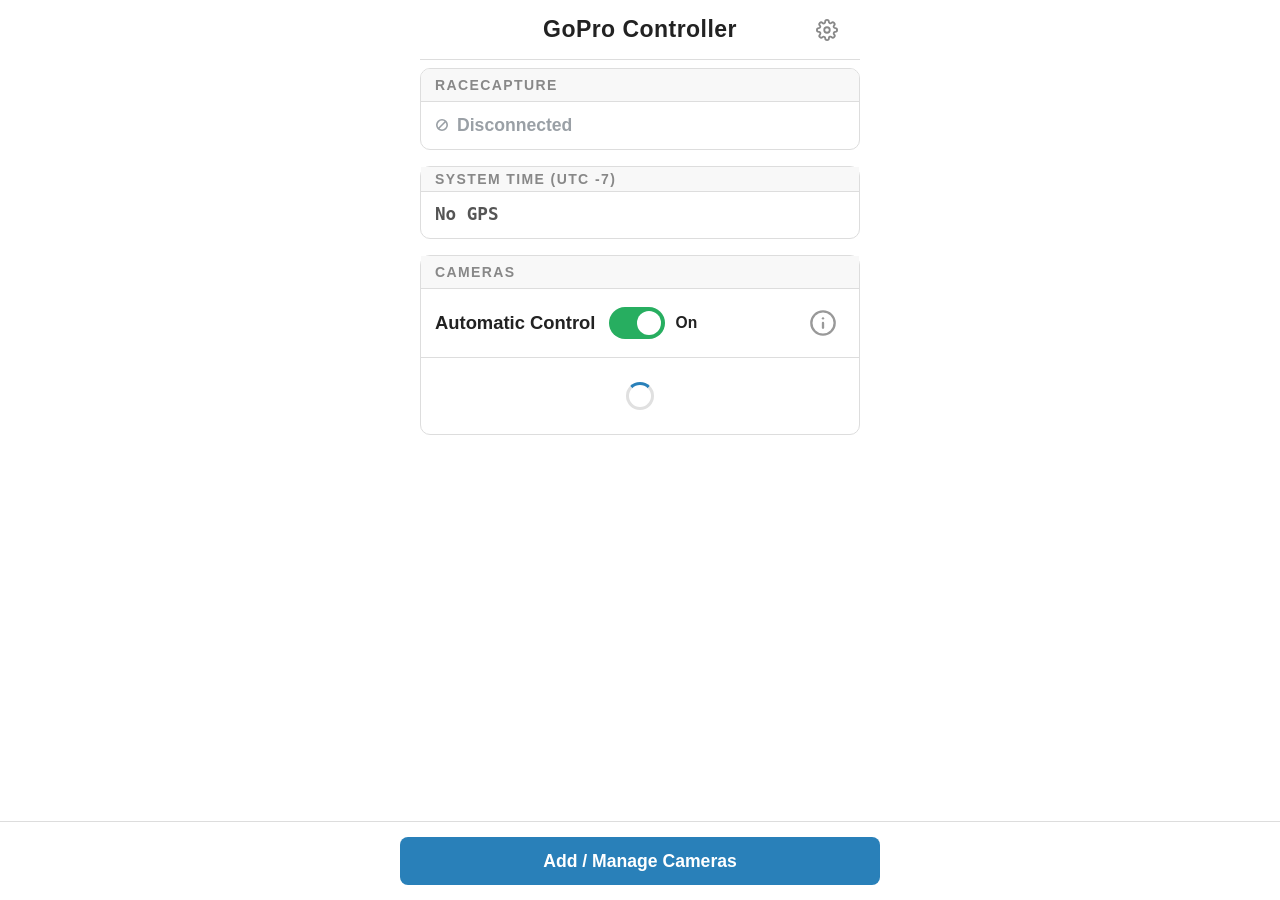
==== apps/main/web_ui/index.html @ 895a4ad1 "Major restructuring to put both the recovery and main app under one repo" ====
<!DOCTYPE html>
<html lang="en">
<head>
<meta charset="UTF-8">
<meta name="viewport" content="width=device-width, initial-scale=1.0">
<title>GoPro Controller</title>
<link rel="stylesheet" href="style.css">
</head>
<body>

<!-- Page header -->
<header id="page-header">
  <h1>GoPro Controller</h1>
  <button id="settings-btn" aria-label="Settings">
    <svg width="22" height="22" viewBox="0 0 24 24" fill="none" stroke="currentColor" stroke-width="2" stroke-linecap="round" stroke-linejoin="round">
      <circle cx="12" cy="12" r="3"/>
      <path d="M19.4 15a1.65 1.65 0 0 0 .33 1.82l.06.06a2 2 0 0 1-2.83 2.83l-.06-.06a1.65 1.65 0 0 0-1.82-.33 1.65 1.65 0 0 0-1 1.51V21a2 2 0 0 1-4 0v-.09A1.65 1.65 0 0 0 9 19.4a1.65 1.65 0 0 0-1.82.33l-.06.06a2 2 0 0 1-2.83-2.83l.06-.06A1.65 1.65 0 0 0 4.68 15a1.65 1.65 0 0 0-1.51-1H3a2 2 0 0 1 0-4h.09A1.65 1.65 0 0 0 4.6 9a1.65 1.65 0 0 0-.33-1.82l-.06-.06a2 2 0 0 1 2.83-2.83l.06.06A1.65 1.65 0 0 0 9 4.68a1.65 1.65 0 0 0 1-1.51V3a2 2 0 0 1 4 0v.09a1.65 1.65 0 0 0 1 1.51 1.65 1.65 0 0 0 1.82-.33l.06-.06a2 2 0 0 1 2.83 2.83l-.06.06A1.65 1.65 0 0 0 19.4 9a1.65 1.65 0 0 0 1.51 1H21a2 2 0 0 1 0 4h-.09a1.65 1.65 0 0 0-1.51 1z"/>
    </svg>
  </button>
</header>

<!-- RaceCapture status -->
<div class="section-card" id="rc-status-section">
  <div class="section-title">RaceCapture</div>
  <div class="rc-cell">
    <div id="rc-logging-pill" class="status-badge disconnected">
      <span class="status-icon"><svg width="14" height="14" viewBox="0 0 14 14" fill="none" stroke="currentColor" stroke-width="1.6" stroke-linecap="round"><circle cx="7" cy="7" r="5.2"/><line x1="3.5" y1="10.5" x2="10.5" y2="3.5"/></svg></span>
      <span>Disconnected</span>
    </div>
  </div>
</div>

<!-- System time -->
<div class="section-card" id="system-time-section">
  <div class="section-title section-title-row">
    <span>System Time (UTC -7)</span>
    <button id="datetime-btn" class="section-title-btn" hidden>Sync</button>
  </div>
  <div class="rc-cell">
    <div id="utc-display">
      <div id="utc-text">
        <div id="utc-date-line">No GPS</div>
        <div id="utc-time-line"></div>
      </div>
      <button id="time-info-btn" class="modal-info-btn" type="button" aria-label="More info" hidden>
        <svg width="20" height="20" viewBox="0 0 24 24" fill="none" stroke="currentColor" stroke-width="2" stroke-linecap="round" stroke-linejoin="round"><circle cx="12" cy="12" r="10"></circle><line x1="12" y1="16" x2="12" y2="12"></line><line x1="12" y1="8" x2="12.01" y2="8"></line></svg>
      </button>
      <div class="modal-info-tooltip">System time was restored from memory but is stale and needs to be updated. Either wait for the RaceCapture to send UTC, or manually sync from this device.</div>
    </div>
  </div>
</div>

<!-- Status feedback -->
<p id="status"></p>

<!-- Cameras -->
<div class="section-card" id="cam-status-section">
  <div class="section-title">Cameras</div>
  <div id="auto-control-row">
    <div class="ac-label">Automatic Control</div>
    <div class="toggle-wrap" id="toggle-wrap">
      <div class="toggle-track on" id="toggle-track">
        <div class="toggle-thumb"></div>
      </div>
      <div class="toggle-state" id="toggle-state">On</div>
    </div>
    <button id="auto-control-info-btn" class="modal-info-btn" type="button" aria-label="More info">
      <svg width="20" height="20" viewBox="0 0 24 24" fill="none" stroke="currentColor" stroke-width="2" stroke-linecap="round" stroke-linejoin="round"><circle cx="12" cy="12" r="10"></circle><line x1="12" y1="16" x2="12" y2="12"></line><line x1="12" y1="8" x2="12.01" y2="8"></line></svg>
    </button>
    <div class="modal-info-tooltip">Turn this off for manual shutter control. Cameras will start and stop recording automatically based on the RaceCapture logging status when on.</div>
  </div>
  <div id="control-bar" style="display:none">
    <button id="btn-record-all">Record All</button>
    <button id="btn-stop-all">Stop All</button>
  </div>
  <div id="cam-status-list">
    <div id="cam-status-loading"><div class="spinner"></div></div>
    <span id="cam-status-empty" style="display:none">No cameras paired.</span>
  </div>
</div>

<!-- Fixed bottom bar -->
<div id="manage-bar">
  <button id="manage-btn">Add / Manage Cameras</button>
</div>

<!-- Settings modal (top sheet) -->
<div class="modal-overlay" id="settings-overlay">
  <div class="settings-modal">
    <div class="modal-header">
      <span class="modal-title">Settings</span>
      <button class="modal-done-btn" id="settings-done">Done</button>
    </div>

    <div class="modal-section-title">Device</div>

    <div class="settings-row">
      <span class="settings-row-label">Time Zone</span>
      <select class="settings-select" id="tz-select"></select>
    </div>

    <button class="settings-reboot-btn" id="reboot-btn">Reboot</button>
    <button class="settings-reset-btn" id="reset-btn">Factory Reset</button>
  </div>
</div>

<!-- Manage cameras modal (bottom sheet) -->
<div class="modal-overlay" id="modal-overlay">
  <div class="manage-modal">
    <div class="modal-header">
      <span class="modal-title">Manage Cameras</span>
      <button class="modal-done-btn" id="modal-done">Done</button>
    </div>

    <div id="modal-status"></div>

    <!-- Section 1: BLE pairing -->
    <div class="modal-action-row">
      <button class="modal-action-btn" id="scan-btn">Add a new Bluetooth camera</button>
      <button class="modal-info-btn" type="button" aria-label="More info">
        <svg width="20" height="20" viewBox="0 0 24 24" fill="none" stroke="currentColor" stroke-width="2" stroke-linecap="round" stroke-linejoin="round"><circle cx="12" cy="12" r="10"></circle><line x1="12" y1="16" x2="12" y2="12"></line><line x1="12" y1="8" x2="12.01" y2="8"></line></svg>
      </button>
      <div class="modal-info-tooltip">Put your camera into Pairing mode, like you would for the GoPro Quik App</div>
    </div>
    <div class="modal-section-title" style="padding-top:0">Pair a Hero9 Black or newer over BLE</div>
    <div class="modal-separator"></div>
    <div id="results"></div>

    <!-- Section 2: WiFi RC Emulation -->
    <div class="modal-action-row">
      <button class="modal-action-btn" id="rc-add-btn">Add a new Wifi RC Camera</button>
      <button class="modal-info-btn" type="button" aria-label="More info">
        <svg width="20" height="20" viewBox="0 0 24 24" fill="none" stroke="currentColor" stroke-width="2" stroke-linecap="round" stroke-linejoin="round"><circle cx="12" cy="12" r="10"></circle><line x1="12" y1="16" x2="12" y2="12"></line><line x1="12" y1="8" x2="12.01" y2="8"></line></svg>
      </button>
      <div class="modal-info-tooltip">On your camera, add a new connection, and choose either the Wifi RC or Smart Remote option. The camera will automatically pair successfully. Then you can add it to the controller here.</div>
    </div>
    <div class="modal-section-title" style="padding-top:0">Pair an older camera as a Wifi Remote</div>
    <div class="modal-separator"></div>
    <div id="rc-results"></div>

    <!-- Section 3: Paired cameras -->
    <div class="modal-section-title-row">
      <span class="modal-section-title" style="padding:0;color:var(--text-primary)">Paired Cameras</span>
      <span class="modal-count-badge" id="paired-count"></span>
    </div>
    <div id="paired-list"></div>
  </div>
</div>

<!-- Pairing-in-progress modal (bottom sheet, blocks all interaction).
     Hidden by default via the `hidden` attribute so the element stays
     invisible even if style.css is cached/stale; JS toggles it. -->
<div class="pair-overlay" id="pair-overlay" hidden aria-hidden="true">
  <div class="pair-sheet" role="dialog" aria-labelledby="pair-sheet-title">
    <div class="pair-sheet-title" id="pair-sheet-title">Pairing Camera</div>
    <div class="pair-throbber" id="pair-throbber"></div>
    <div class="pair-status" id="pair-status">Connecting…</div>
    <button class="pair-cancel-btn" id="pair-cancel-btn">Cancel</button>
  </div>
</div>

<script src="app.js"></script>
</body>
</html>
---- apps/main/web_ui/style.css ----
:root {
  --blue:               #2980b9;
  --blue-hover:         #2471a3;
  --green:              #27ae60;
  --green-dark:         #2e7d32;
  --green-hover:        #219a52;
  --orange:             #f39c12;
  --orange-dark:        #e67e22;
  --orange-dark-hover:  #ca6f1e;
  --red:                #e74c3c;
  --red-hover:          #c0392b;
  --gray-text:          #888;
  --gray-light:         #999;
  --gray-label:         #555;
  --gray-bg:            #f8f8f8;
  --gray-border:        #ddd;
  --gray-border-light:  #eee;
  --gray-disabled:      #e0e0e0;
  --gray-disabled-text: #bbb;
  --gray-toggle-off:    #ccc;
  --text-primary:       #222;
  --text-secondary:     #555;
  --white:              #fff;
  --card-bg:            #fafafa;
  --modal-bg:           #fff;
  --page-bg:            #fff;
  --overlay:            rgba(0,0,0,0.45);
}

*, *::before, *::after { box-sizing: border-box; margin: 0; padding: 0; }

/* The HTML `hidden` attribute should win over explicit `display:` rules.
 * Without this, e.g. `.modal-info-btn { display: flex }` keeps the button
 * rendered even when JS sets `hidden = true`. */
[hidden] { display: none !important; }

html { font-size: 20px; }

body {
  font-family: -apple-system, BlinkMacSystemFont, "Segoe UI", sans-serif;
  background: var(--page-bg);
  color: var(--text-primary);
  max-width: 480px;
  margin: 0 auto;
  padding: 0 1em 5em;
  touch-action: manipulation;
}

button {
  cursor: pointer;
  border: none;
  border-radius: 8px;
  font-family: inherit;
  font-weight: 700;
}

/* ---- Animations ---------------------------------------------------------- */

@keyframes cam-pulse {
  0%, 100% { opacity: 1; }
  50%       { opacity: 0.25; }
}

@keyframes spin {
  to { transform: rotate(360deg); }
}

/* ---- Page header --------------------------------------------------------- */

#page-header {
  position: sticky;
  top: 0;
  z-index: 50;
  background: var(--white);
  border-bottom: 1px solid var(--gray-border);
  padding: 16px 20px;
  display: flex;
  align-items: center;
  justify-content: center;
}

#page-header h1 {
  font-size: 1.15rem;
  font-weight: 600;
  letter-spacing: 0.02em;
}

#settings-btn {
  position: absolute;
  right: 16px;
  top: 50%;
  transform: translateY(-50%);
  background: none;
  border: none;
  padding: 6px;
  border-radius: 6px;
  color: var(--gray-text);
  cursor: pointer;
  display: flex;
  align-items: center;
  justify-content: center;
}

#settings-btn:hover { color: #333; background: #f0f0f0; }

/* ---- Section shell (shared by rc-status, auto-control, cam-status) ------- */

.section-card {
  border: 1px solid var(--gray-border);
  border-radius: 10px;
  overflow: hidden;
  margin: 0.4em 0 0.8em;
}

.section-title {
  font-size: 0.7rem;
  font-weight: 700;
  text-transform: uppercase;
  letter-spacing: 0.1em;
  color: var(--gray-text);
  background: var(--gray-bg);
  border-bottom: 1px solid var(--gray-border);
  padding: 8px 14px;
}

.section-title-row {
  display: flex;
  align-items: center;
  justify-content: space-between;
  padding-top: 4px;
  padding-bottom: 4px;
}

.section-title-btn {
  font-family: inherit;
  font-size: 0.7rem;
  font-weight: 700;
  text-transform: uppercase;
  letter-spacing: 0.1em;
  padding: 3px 10px;
  border-radius: 6px;
  background: none;
  border: 1px solid var(--blue);
  color: var(--blue);
  cursor: pointer;
}

.section-title-btn:hover { background: #eaf4fb; }
.section-title-btn:disabled { opacity: 0.6; cursor: default; }

/* ---- RaceCapture status -------------------------------------------------- */

#rc-grid {
  display: grid;
  grid-template-columns: 1fr 1fr;
}

.rc-cell {
  padding: 12px 14px;
}

.rc-cell:first-child {
  border-right: 1px solid var(--gray-border);
}

.rc-cell-label {
  font-size: 0.68rem;
  font-weight: 400;
  text-transform: uppercase;
  letter-spacing: 0.08em;
  color: var(--gray-light);
  margin-bottom: 4px;
}

#system-time-section { overflow: visible; }

#utc-display {
  position: relative;
  display: flex;
  align-items: center;
  gap: 10px;
}

#utc-text {
  display: flex;
  flex-direction: column;
  gap: 2px;
}

#utc-display .modal-info-btn {
  margin-left: auto;
}

#utc-date-line,
#utc-time-line {
  font-family: monospace;
  font-size: 0.88rem;
  font-weight: 600;
  color: var(--gray-label);
}

#utc-display.stale #utc-date-line,
#utc-display.stale #utc-time-line {
  color: var(--orange);
}

/* ---- Auto-control -------------------------------------------------------- */

#auto-control-row {
  position: relative;
  display: flex;
  align-items: center;
  padding: 12px 14px;
  gap: 14px;
  border-bottom: 1px solid var(--gray-border);
}

.ac-label {
  font-size: 0.92rem;
  font-weight: 600;
  color: var(--text-primary);
}

#auto-control-row .modal-info-btn {
  margin-left: auto;
}

.toggle-wrap {
  display: flex;
  flex-direction: row;
  align-items: center;
  gap: 8px;
  cursor: pointer;
  user-select: none;
  flex-shrink: 0;
}

.toggle-state {
  font-size: 0.78rem;
  font-weight: 600;
  min-width: 26px;
  text-align: center;
}

.toggle-track {
  position: relative;
  width: 56px;
  height: 32px;
  border-radius: 16px;
  background: var(--gray-toggle-off);
  transition: background 0.2s;
}

.toggle-track.on { background: var(--green); }

.toggle-thumb {
  position: absolute;
  top: 4px;
  left: 4px;
  width: 24px;
  height: 24px;
  border-radius: 50%;
  background: var(--white);
  transition: left 0.2s;
}

.toggle-track.on .toggle-thumb { left: 28px; }

/* ---- Status feedback line ------------------------------------------------ */

#status {
  font-size: 0.88rem;
  color: var(--gray-label);
  margin: 0.5em 0 1em;
  min-height: 1.2em;
}

#status:empty {
  margin: 0;
  min-height: 0;
}

/* ---- Camera status section ----------------------------------------------- */

#cam-status-section { overflow: visible; }

#control-bar {
  display: grid;
  grid-template-columns: 1fr 1fr;
  gap: 10px;
  padding: 14px;
  border-bottom: 1px solid var(--gray-border);
}

#btn-record-all {
  background: var(--green);
  color: var(--white);
  font-size: 0.85rem;
  min-height: 48px;
}

#btn-record-all:hover:not(:disabled) { background: var(--green-hover); }

#btn-stop-all {
  background: var(--red);
  color: var(--white);
  font-size: 0.85rem;
  min-height: 48px;
}

#btn-stop-all:hover:not(:disabled) { background: var(--red-hover); }

#btn-record-all:disabled,
#btn-stop-all:disabled {
  background: var(--gray-disabled);
  color: var(--gray-disabled-text);
  cursor: not-allowed;
}

#cam-status-loading {
  display: flex;
  justify-content: center;
  padding: 24px;
}

.spinner {
  width: 28px;
  height: 28px;
  border: 3px solid var(--gray-disabled);
  border-top-color: var(--blue);
  border-radius: 50%;
  animation: spin 0.75s linear infinite;
}

#cam-status-empty {
  display: block;
  padding: 20px 14px;
  font-size: 0.9rem;
  color: var(--gray-text);
}

/* ---- Camera card --------------------------------------------------------- */

.camera-card {
  padding: 16px 14px;
  border-bottom: 1px solid var(--gray-border-light);
}

.camera-card:last-child { border-bottom: none; }

.cam-meta {
  display: flex;
  align-items: center;
  justify-content: flex-start;
  gap: 12px;
  margin-bottom: 4px;
  flex-wrap: wrap;
}

.cam-number {
  font-size: 0.95rem;
  font-weight: 600;
  color: var(--text-primary);
}

.cam-display-name {
  font-size: 0.7rem;
  font-weight: 700;
  text-transform: uppercase;
  letter-spacing: 0.06em;
  color: var(--gray-light);
}

.cam-type-badge {
  font-size: 0.6rem;
  font-weight: 700;
  text-transform: uppercase;
  letter-spacing: 0.06em;
  padding: 2px 6px;
  border-radius: 4px;
  background: #e8f4fd;
  color: var(--blue);
  border: 1px solid #aad4f0;
}

.cam-model-name {
  font-size: 0.72rem;
  font-weight: 400;
  color: var(--gray-light);
  margin-bottom: 12px;
}

.cam-footer {
  display: flex;
  align-items: center;
  justify-content: flex-end;
  gap: 10px;
}

/* ---- Status badge -------------------------------------------------------- */

.status-badge {
  display: inline-flex;
  align-items: center;
  gap: 8px;
  font-size: 0.88rem;
  font-weight: 600;
}

.status-icon {
  width: 14px;
  height: 14px;
  flex-shrink: 0;
  display: inline-flex;
  align-items: center;
  justify-content: center;
}

/* Legacy .status-dot (kept hidden in case any non-rendered code paths still emit it). */
.status-dot { display: none; }

.status-badge.disconnected { color: #9aa0a6; }
.status-badge.pairing      { color: #1d6fdb; }
.status-badge.connecting   { color: #1d6fdb; }
.status-badge.idle         { color: #248a3d; }
.status-badge.recording    { color: #c0271f; }

/* Pulsing recording dot. */
.status-badge.recording .recording-icon svg circle {
  transform-origin: center;
  animation: cam-pulse 1.2s infinite;
}

/* Real arc spinner for connecting / pairing. */
.status-badge.connecting .connecting-icon,
.status-badge.pairing    .connecting-icon {
  width: 13px;
  height: 13px;
  border: 2px solid rgba(29, 111, 219, 0.25);
  border-top-color: #1d6fdb;
  border-radius: 50%;
  animation: spin 0.75s linear infinite;
}

/* ---- Per-camera shutter buttons ----------------------------------------- */

.cam-shutter-btn {
  font-size: 0.88rem;
  font-weight: 700;
  padding: 11px 20px;
  min-height: 44px;
  border-radius: 8px;
  color: var(--white);
}

.cam-shutter-start { background: var(--green); }
.cam-shutter-start:hover:not(:disabled) { background: var(--green-hover); }

.cam-shutter-stop  { background: var(--red); }
.cam-shutter-stop:hover:not(:disabled)  { background: var(--red-hover); }

.cam-shutter-btn:disabled {
  background: var(--gray-disabled);
  color: var(--gray-disabled-text);
  cursor: not-allowed;
}

/* ---- Fixed bottom bar ---------------------------------------------------- */

#manage-bar {
  position: fixed;
  bottom: 0;
  left: 0;
  right: 0;
  background: var(--white);
  border-top: 1px solid var(--gray-border);
  padding: 0.75em 1em;
  z-index: 100;
  display: flex;
  justify-content: center;
}

#manage-btn {
  background: var(--blue);
  color: var(--white);
  font-size: 0.88rem;
  font-weight: 700;
  min-height: 48px;
  border-radius: 8px;
  width: 100%;
  max-width: 480px;
}

#manage-btn:hover { background: var(--blue-hover); }

/* ---- Modal shared -------------------------------------------------------- */

.modal-overlay {
  display: none;
  position: fixed;
  inset: 0;
  background: var(--overlay);
  z-index: 200;
}

.modal-overlay.open { display: flex; }

#settings-overlay { align-items: flex-start; justify-content: center; }
#modal-overlay    { align-items: flex-end;   justify-content: center; }

.modal-header {
  display: flex;
  align-items: center;
  justify-content: space-between;
  padding: 16px 16px 12px;
  border-bottom: 1px solid var(--gray-border);
}

.modal-title {
  font-size: 1rem;
  font-weight: 700;
}

.modal-done-btn {
  background: none;
  border: none;
  color: var(--blue);
  font-size: 0.92rem;
  font-weight: 600;
  cursor: pointer;
  padding: 4px 8px;
  border-radius: 6px;
}

.modal-done-btn:hover { background: #f0f0f0; }

.modal-section-title {
  font-size: 0.65rem;
  font-weight: 700;
  text-transform: uppercase;
  letter-spacing: 0.1em;
  color: var(--gray-light);
  padding: 16px 16px 6px;
}

.modal-separator {
  height: 1px;
  background: var(--gray-border-light);
  margin: 12px 16px;
}

.modal-action-row {
  position: relative;
  display: flex;
  align-items: center;
  gap: 8px;
  margin: 0 16px 12px;
}

.modal-action-row .modal-action-btn {
  flex: 1;
  width: auto;
  margin: 0;
}

.modal-info-btn {
  flex-shrink: 0;
  width: 44px;
  height: 44px;
  border-radius: 50%;
  border: none;
  background: transparent;
  color: var(--gray-light);
  display: flex;
  align-items: center;
  justify-content: center;
  cursor: pointer;
  padding: 0;
}

.modal-info-btn svg { width: 28px; height: 28px; }

.modal-info-btn:hover { color: var(--text-secondary); }

.modal-info-tooltip {
  position: absolute;
  top: calc(100% + 6px);
  right: 0;
  max-width: 280px;
  background: #2a2a2a;
  color: #fff;
  font-size: 0.78rem;
  line-height: 1.4;
  padding: 9px 11px;
  border-radius: 6px;
  box-shadow: 0 4px 14px rgba(0, 0, 0, 0.22);
  z-index: 10;
  display: none;
}

.modal-info-tooltip.show { display: block; }

/* ---- Settings modal (top sheet) ----------------------------------------- */

.settings-modal {
  background: var(--modal-bg);
  border-radius: 0 0 12px 12px;
  width: 100%;
  max-width: 480px;
  padding-bottom: 1.5em;
}

.settings-modal .modal-header { position: sticky; top: 0; background: var(--white); z-index: 10; }

.settings-row {
  display: flex;
  align-items: center;
  justify-content: space-between;
  padding: 12px 16px;
  border-bottom: 1px solid var(--gray-border-light);
  gap: 12px;
}

.settings-row-label {
  font-size: 0.9rem;
  font-weight: 600;
}

.settings-select {
  font-size: 0.85rem;
  font-family: inherit;
  padding: 6px 8px;
  border: 1px solid var(--gray-border);
  border-radius: 6px;
  background: var(--white);
}

.settings-action-btn {
  font-size: 0.85rem;
  font-weight: 600;
  min-height: 36px;
  padding: 0 14px;
  border-radius: 6px;
  background: none;
  border: 1px solid var(--blue);
  color: var(--blue);
  cursor: pointer;
}

.settings-action-btn:hover { background: #eaf4fb; }

.settings-inline-msg {
  font-size: 0.85rem;
  min-height: 36px;
  display: flex;
  align-items: center;
}

.settings-reboot-btn {
  display: block;
  width: calc(100% - 32px);
  margin: 16px 16px 0;
  background: var(--orange-dark);
  color: var(--white);
  font-size: 0.88rem;
  font-weight: 700;
  min-height: 48px;
  border-radius: 8px;
}

.settings-reboot-btn:hover { background: var(--orange-dark-hover); }

.settings-reset-btn {
  display: block;
  width: calc(100% - 32px);
  margin: 10px 16px 0;
  background: var(--red);
  color: var(--white);
  font-size: 0.88rem;
  font-weight: 700;
  min-height: 48px;
  border-radius: 8px;
}

.settings-reset-btn:hover { background: var(--red-hover); }

/* ---- Manage cameras modal (bottom sheet) --------------------------------- */

.manage-modal {
  background: var(--modal-bg);
  border-radius: 12px 12px 0 0;
  width: 100%;
  max-width: 480px;
  max-height: 85vh;
  overflow-y: auto;
  padding-bottom: 2em;
}

.manage-modal .modal-header { position: sticky; top: 0; background: var(--white); z-index: 10; }

#modal-status {
  font-size: 0.85rem;
  color: var(--gray-label);
  padding: 6px 16px 0;
  min-height: 1.4em;
}

.modal-section-title-row {
  display: flex;
  align-items: center;
  gap: 8px;
  padding: 16px 16px 6px;
}

.modal-count-badge {
  font-size: 0.65rem;
  font-weight: 700;
  background: var(--blue);
  color: var(--white);
  border-radius: 10px;
  padding: 1px 7px;
  display: none;
}

.modal-count-badge.visible { display: inline-block; }

/* Scan / RC-add button */
.modal-action-btn {
  display: block;
  width: calc(100% - 32px);
  margin: 0 16px 12px;
  font-size: 0.88rem;
  font-weight: 700;
  min-height: 44px;
  border-radius: 8px;
  color: var(--white);
}

#scan-btn       { background: var(--blue); }
#scan-btn:hover { background: var(--blue-hover); }
#scan-btn.scanning {
  background: none;
  border: 1px solid var(--gray-border);
  color: #333;
}

#rc-add-btn       { background: var(--green); }
#rc-add-btn:hover { background: var(--green-hover); }

/* Found camera rows */
#results, #rc-results {
  padding: 0 16px;
}

.found-camera-row {
  display: flex;
  align-items: center;
  justify-content: space-between;
  padding: 10px 0;
  border-bottom: 1px solid var(--gray-border-light);
  gap: 10px;
}

.found-camera-row:last-child { border-bottom: none; }

.found-cam-info { flex: 1; }

.found-cam-name {
  font-size: 0.88rem;
  font-weight: 600;
}

.found-cam-meta {
  font-size: 0.72rem;
  color: var(--gray-light);
  margin-top: 2px;
}

.pair-this-btn {
  background: var(--blue);
  color: var(--white);
  font-size: 0.82rem;
  font-weight: 700;
  padding: 8px 16px;
  border-radius: 6px;
  flex-shrink: 0;
}

.pair-this-btn:hover { background: var(--blue-hover); }

/* Paired camera rows */
#paired-list {
  padding: 0 16px;
}

.modal-paired-row {
  display: flex;
  align-items: center;
  justify-content: space-between;
  background: var(--card-bg);
  border: 1px solid var(--gray-border-light);
  border-radius: 8px;
  padding: 12px;
  margin-bottom: 8px;
  gap: 10px;
}

.modal-paired-info { flex: 1; }

.modal-paired-name {
  display: flex;
  align-items: center;
  gap: 6px;
  font-size: 0.9rem;
  font-weight: 600;
  margin-bottom: 2px;
}

.modal-paired-meta {
  font-size: 0.72rem;
  color: var(--gray-light);
}

.remove-btn {
  background: var(--red);
  color: var(--white);
  font-size: 0.82rem;
  font-weight: 700;
  padding: 8px 14px;
  border-radius: 6px;
  flex-shrink: 0;
}

.remove-btn:hover { background: var(--red-hover); }

.modal-empty {
  font-size: 0.88rem;
  color: var(--gray-text);
  padding: 8px 16px 4px;
}

/* ---- Pair-in-progress modal (bottom sheet) ------------------------------ */

@keyframes pair-sheet-up {
  from { transform: translateY(100%); }
  to   { transform: translateY(0);    }
}

.pair-overlay {
  display: none;
  position: fixed;
  inset: 0;
  background: var(--overlay);
  z-index: 1000;            /* above manage-cameras modal (200) */
  align-items: flex-end;    /* stick to bottom like manage modal */
  justify-content: center;
}

.pair-overlay.open { display: flex; }

.pair-sheet {
  background: var(--modal-bg);
  border-radius: 12px 12px 0 0;
  width: 100%;
  max-width: 480px;
  padding: 28px 24px 32px;
  text-align: center;
  box-shadow: 0 -4px 24px rgba(0,0,0,0.15);
  animation: pair-sheet-up 0.22s ease-out;
}

.pair-sheet-title {
  font-size: 1.1rem;
  font-weight: 700;
  margin-bottom: 28px;
  color: var(--text-primary);
}

/* Throbber: 72px ring with one accent arc that spins.  In success / failure
 * states the JS swaps in a checkmark / X glyph and the spin animation is
 * paused via the modifier classes below. */
.pair-throbber {
  width: 72px;
  height: 72px;
  margin: 0 auto 22px;
  border: 6px solid var(--gray-border-light);
  border-top-color: var(--blue);
  border-radius: 50%;
  animation: spin 0.9s linear infinite;
  display: flex;
  align-items: center;
  justify-content: center;
  font-size: 2.2rem;
  font-weight: 700;
  line-height: 1;
}

.pair-throbber.success {
  border: 6px solid var(--green);
  border-top-color: var(--green);
  animation: none;
  color: var(--green);
}
.pair-throbber.success::before { content: "✓"; }

.pair-throbber.failed {
  border: 6px solid var(--red);
  border-top-color: var(--red);
  animation: none;
  color: var(--red);
}
.pair-throbber.failed::before { content: "✕"; }

.pair-status {
  font-size: 1rem;
  color: var(--text-secondary);
  margin-bottom: 24px;
  min-height: 2.6em;        /* reserve space so layout doesn't jump */
  line-height: 1.35;
  padding: 0 8px;
}

.pair-cancel-btn {
  width: 100%;
  max-width: 320px;
  font-size: 0.95rem;
  font-weight: 600;
  padding: 14px 18px;
  min-height: 48px;
  border-radius: 8px;
  background: var(--gray-disabled);
  color: var(--text-primary);
  border: 0;
  cursor: pointer;
}

.pair-cancel-btn:hover:not(:disabled) { background: var(--gray-toggle-off); }

.pair-cancel-btn:disabled {
  background: var(--gray-disabled);
  color: var(--gray-disabled-text);
  cursor: default;
}
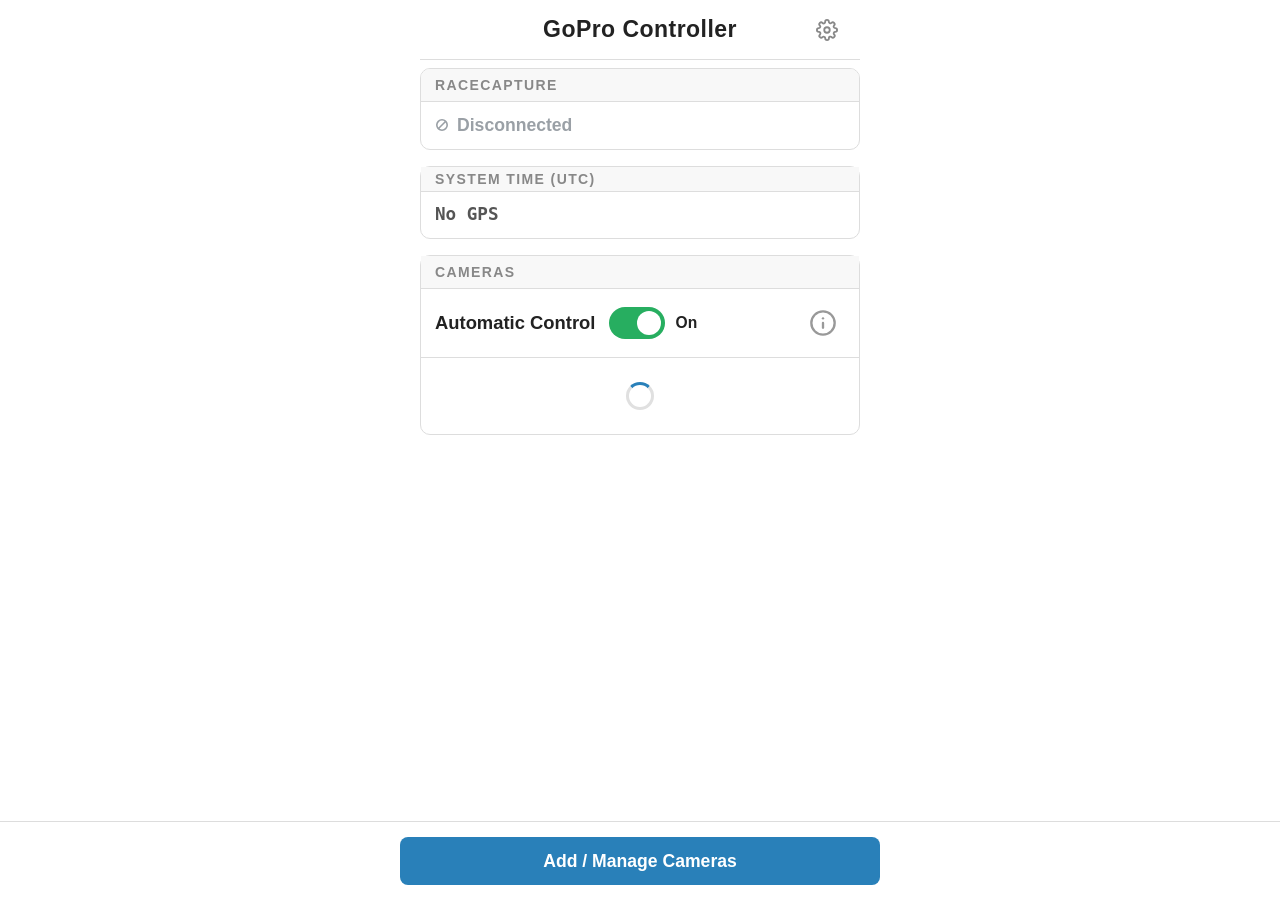
==== commit aceaedcc: "Updated settings to allow user to select the BAUD rate on the CAN-BUS" ====
--- a/apps/main/web_ui/index.html
+++ b/apps/main/web_ui/index.html
@@ -33,7 +33,7 @@
 <!-- System time -->
 <div class="section-card" id="system-time-section">
   <div class="section-title section-title-row">
-    <span>System Time (UTC -7)</span>
+    <span id="system-time-label">System Time (UTC)</span>
     <button id="datetime-btn" class="section-title-btn" hidden>Sync</button>
   </div>
   <div class="rc-cell">
@@ -99,8 +99,54 @@
       <select class="settings-select" id="tz-select"></select>
     </div>
 
+    <div class="settings-row">
+      <span class="settings-row-label">CAN Baud Rate</span>
+      <select class="settings-select" id="can-bitrate-select">
+        <option value="50000">50 kbps</option>
+        <option value="100000">100 kbps</option>
+        <option value="125000">125 kbps</option>
+        <option value="250000">250 kbps</option>
+        <option value="500000">500 kbps</option>
+        <option value="1000000">1 Mbps</option>
+      </select>
+    </div>
+    <div class="settings-hint" id="can-bitrate-hint" hidden>Reboot to apply new CAN baud rate.</div>
+
+    <div class="modal-section-title">Updates</div>
+
+    <div class="settings-row">
+      <span class="settings-row-label">App version</span>
+      <span class="settings-row-value" id="upd-app-version">…</span>
+    </div>
+
+    <div class="settings-row">
+      <span class="settings-row-label">Built</span>
+      <span class="settings-row-value" id="upd-build-stamp">…</span>
+    </div>
+
+    <div class="settings-row">
+      <span class="settings-row-label">Recovery</span>
+      <span class="settings-row-value" id="upd-recovery-version">…</span>
+    </div>
+
+    <div class="settings-row">
+      <span class="settings-row-label">Channel</span>
+      <select class="settings-select" id="upd-channel-select" disabled>
+        <option value="stable">Stable</option>
+        <option value="beta">Beta</option>
+      </select>
+    </div>
+
+    <button class="settings-action-btn" id="upd-check-btn" disabled>Check for updates</button>
+
+    <div id="upd-result" class="upd-result" hidden></div>
+
+    <details class="settings-advanced">
+      <summary>Advanced</summary>
+      <button class="settings-recovery-btn" id="upd-recovery-btn">Restart to Recovery</button>
+    </details>
+
     <button class="settings-reboot-btn" id="reboot-btn">Reboot</button>
-    <button class="settings-reset-btn" id="reset-btn">Factory Reset</button>
   </div>
 </div>
 
@@ -160,5 +206,6 @@
 </div>
 
 <script src="app.js"></script>
+<script src="updates.js"></script>
 </body>
 </html>
--- a/apps/main/web_ui/style.css
+++ b/apps/main/web_ui/style.css
@@ -636,24 +636,31 @@
 }
 
 .settings-action-btn {
-  font-size: 0.85rem;
-  font-weight: 600;
-  min-height: 36px;
+  font-size: 0.88rem;
+  font-weight: 700;
+  min-height: 48px;
   padding: 0 14px;
-  border-radius: 6px;
-  background: none;
-  border: 1px solid var(--blue);
-  color: var(--blue);
+  border-radius: 8px;
+  background: var(--blue);
+  border: none;
+  color: var(--white);
   cursor: pointer;
 }
 
-.settings-action-btn:hover { background: #eaf4fb; }
+.settings-action-btn:hover { background: var(--blue-hover); }
 
 .settings-inline-msg {
   font-size: 0.85rem;
   min-height: 36px;
   display: flex;
   align-items: center;
+}
+
+.settings-hint {
+  font-size: 0.78rem;
+  color: var(--orange-dark);
+  padding: 6px 16px 10px;
+  border-bottom: 1px solid var(--gray-border-light);
 }
 
 .settings-reboot-btn {
@@ -670,19 +677,130 @@
 
 .settings-reboot-btn:hover { background: var(--orange-dark-hover); }
 
-.settings-reset-btn {
+/* ---- Updates section (in settings modal) -------------------------------- */
+
+.settings-row-value {
+  font-size: 0.85rem;
+  color: var(--text-secondary, #555);
+  font-variant-numeric: tabular-nums;
+}
+
+.settings-action-btn[disabled] {
+  opacity: 0.5;
+  cursor: not-allowed;
+}
+
+.settings-action-btn {
   display: block;
   width: calc(100% - 32px);
-  margin: 10px 16px 0;
-  background: var(--red);
+  margin: 12px 16px 0;
+}
+
+.upd-result {
+  margin: 12px 16px 0;
+  padding: 12px;
+  border-radius: 8px;
+  font-size: 0.85rem;
+  background: #f7f7f9;
+  border: 1px solid var(--gray-border-light);
+}
+
+.upd-result.upd-error  { background: #fdeceb; border-color: #f5c6c2; color: #8a1a13; }
+.upd-result.upd-info   { background: #eef5fb; border-color: #cfe2f0; color: #1c4f7a; }
+.upd-result.upd-success { background: #ebf7ee; border-color: #c3e1cb; color: #1f6b34; }
+
+.upd-result-version {
+  font-weight: 700;
+  font-size: 1rem;
+  margin-bottom: 6px;
+}
+
+.upd-result-actions {
+  margin-top: 10px;
+  display: flex;
+  gap: 8px;
+  flex-wrap: wrap;
+}
+
+.upd-result-actions .settings-action-btn {
+  margin: 0;
+  width: 100%;
+}
+
+.upd-progress-row {
+  margin-top: 10px;
+}
+
+.upd-progress-label {
+  display: flex;
+  justify-content: space-between;
+  font-size: 0.8rem;
+  margin-bottom: 4px;
+}
+
+.upd-progress-bar {
+  height: 8px;
+  background: var(--gray-border-light);
+  border-radius: 4px;
+  overflow: hidden;
+}
+
+.upd-progress-fill {
+  height: 100%;
+  background: var(--blue);
+  width: 0;
+  transition: width 0.2s ease;
+}
+
+.settings-advanced {
+  margin: 16px 16px 0;
+  padding: 0;
+  border-top: 1px solid var(--gray-border-light);
+}
+
+.settings-advanced > summary {
+  display: flex;
+  align-items: center;
+  padding: 14px 0;
+  min-height: 48px;
+  font-size: 0.9rem;
+  font-weight: 600;
+  color: var(--text-secondary, #666);
+  cursor: pointer;
+  list-style: none;
+  user-select: none;
+  -webkit-tap-highlight-color: rgba(0, 0, 0, 0.06);
+}
+
+.settings-advanced > summary:active { background: rgba(0, 0, 0, 0.04); }
+
+.settings-advanced > summary::-webkit-details-marker { display: none; }
+
+.settings-advanced > summary::before {
+  content: "▶";
+  font-size: 0.85rem;
+  margin-right: 10px;
+  transition: transform 0.15s ease;
+}
+
+.settings-advanced[open] > summary::before { transform: rotate(90deg); }
+
+.settings-recovery-btn {
+  display: block;
+  width: 100%;
+  margin: 0 0 12px;
+  background: var(--orange-dark);
+  border: none;
   color: var(--white);
   font-size: 0.88rem;
   font-weight: 700;
   min-height: 48px;
   border-radius: 8px;
-}
-
-.settings-reset-btn:hover { background: var(--red-hover); }
+  cursor: pointer;
+}
+
+.settings-recovery-btn:hover { background: var(--orange-dark-hover); }
+.settings-recovery-btn[disabled] { opacity: 0.5; cursor: not-allowed; }
 
 /* ---- Manage cameras modal (bottom sheet) --------------------------------- */
 
